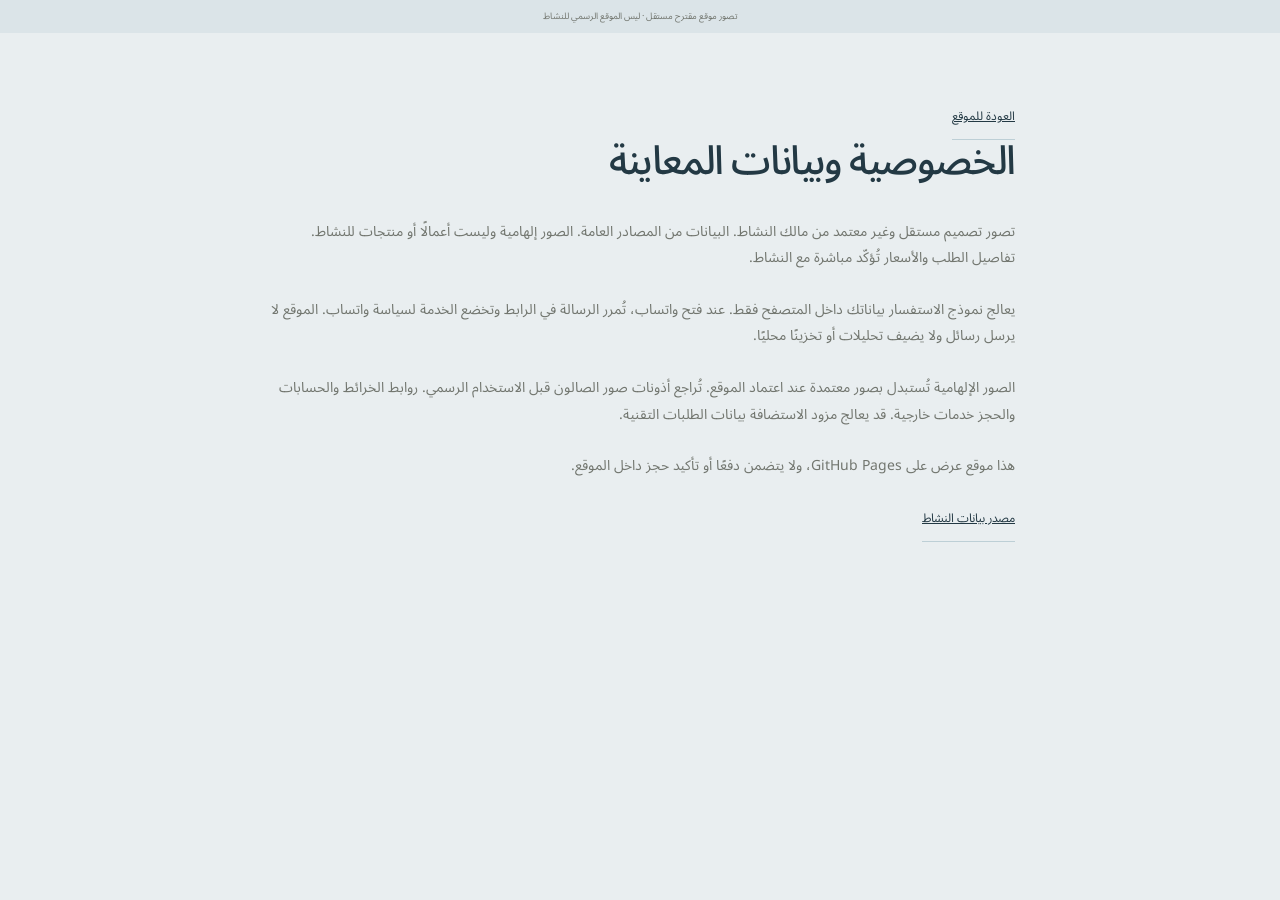
==== privacy.html @ e5d41677 "Build premium independent website concept" ====
<!doctype html><html lang="ar" dir="rtl"><head><meta charset="utf-8"><meta name="viewport" content="width=device-width,initial-scale=1"><meta name="robots" content="noindex,nofollow"><title>شاين لاب | الرياض</title><meta name="description" content="مغسلة شاين لاب في العوالي. حدّد نوع سيارتك واسأل عن خيارات الغسيل والخدمات المتاحة قبل زيارتك."><meta property="og:image" content="https://az212z.github.io/shinelab-alawali-riyadh/assets/car-road.webp"><link rel="icon" href="favicon.svg"><link rel="stylesheet" href="style.css?v=2"><script src="app.js" defer></script></head><body class="lab" dir="rtl"><a class="skip" href="#main">انتقل للمحتوى</a><div class="notice">تصور موقع مقترح مستقل · ليس الموقع الرسمي للنشاط</div><main class="legal"><a class="text-link" href="index.html">العودة للموقع</a><h1>الخصوصية وبيانات المعاينة</h1><p>تصور تصميم مستقل وغير معتمد من مالك النشاط. البيانات من المصادر العامة. الصور إلهامية وليست أعمالًا أو منتجات للنشاط. تفاصيل الطلب والأسعار تُؤكّد مباشرة مع النشاط.</p><p>يعالج نموذج الاستفسار بياناتك داخل المتصفح فقط. عند فتح واتساب، تُمرر الرسالة في الرابط وتخضع الخدمة لسياسة واتساب. الموقع لا يرسل رسائل ولا يضيف تحليلات أو تخزينًا محليًا.</p><p>الصور الإلهامية تُستبدل بصور معتمدة عند اعتماد الموقع. تُراجع أذونات صور الصالون قبل الاستخدام الرسمي. روابط الخرائط والحسابات والحجز خدمات خارجية. قد يعالج مزود الاستضافة بيانات الطلبات التقنية.</p><p>هذا موقع عرض على GitHub Pages، ولا يتضمن دفعًا أو تأكيد حجز داخل الموقع.</p><a class="text-link" href="https://linktr.ee/shinelab_riyadh" target="_blank" rel="noopener noreferrer">مصدر بيانات النشاط</a></main></body></html>
---- style.css ----
@import url('assets/fonts/arabic.css');@import url('assets/fonts/manrope.css');@import url('assets/fonts/serif.css');
:root{--bg:#f5f1e9;--ink:#2d362f;--accent:#89704f;--muted:#72766f;--panel:#e9e6dc;--line:#d7d7ca;--ease:cubic-bezier(.22,.68,0,1.04)}*{box-sizing:border-box}html{scroll-behavior:smooth;scroll-padding-top:35px}body{margin:0;background:var(--bg);color:var(--ink);font:14px/1.9 'Noto Sans Arabic',sans-serif}body[dir=ltr]{font-family:Manrope,sans-serif}a{color:inherit;text-decoration:none}button,input,select,textarea{font:inherit}button,a{touch-action:manipulation}img{display:block;width:100%;height:100%;object-fit:cover}h1,h2,h3,p{margin:0}h1,h2{font-weight:500;line-height:1.6;letter-spacing:-.035em}h1{font-size:clamp(42px,4.8vw,78px)}h2{font-size:clamp(32px,3.5vw,56px)}[dir=ltr] h1,[dir=ltr] h2{font-family:'Cormorant Garamond',serif;line-height:1.05;letter-spacing:-.035em}[dir=ltr] h1{font-size:clamp(64px,6vw,100px)}h3{font-size:21px;font-weight:500}em{font-style:normal;color:var(--accent)}p{color:var(--muted)}button{cursor:pointer}.wrap{width:min(1296px,calc(100% - 96px));margin:auto}.notice{font-size:9px;text-align:center;padding:8px;background:var(--panel);color:var(--muted)}.skip{position:absolute;top:-100px;left:20px;background:var(--ink);color:var(--bg);padding:15px;z-index:20}.skip:focus{top:5px}.nav{display:flex;align-items:center;gap:32px;padding:26px 0;border-bottom:1px solid var(--line);position:relative;z-index:5}.brand{font-family:Manrope,sans-serif;font-size:19px;letter-spacing:.12em;font-weight:700;line-height:1.3}.brand small{display:block;font:9px/1.8 'Noto Sans Arabic',sans-serif;letter-spacing:0;margin-top:5px}.links{display:flex;gap:26px;margin-inline-start:auto;font-size:12px}.language{font-size:12px;border-bottom:1px solid currentColor;padding:8px 4px}.nav-wa{font-size:12px;padding:10px 19px;border-radius:30px;background:var(--ink);color:var(--bg)}.menu{display:none;border:0;background:transparent;width:44px;height:44px;padding:10px}.menu i{height:1px;display:block;background:var(--ink);margin:6px 0;transition:transform .4s var(--ease)}.menu[aria-expanded=true] i:first-child{transform:translateY(3.5px) rotate(45deg)}.menu[aria-expanded=true] i:last-child{transform:translateY(-3.5px) rotate(-45deg)}.hero{padding-top:65px;padding-bottom:75px}.eyebrow{font-size:10px;letter-spacing:.07em;margin-bottom:26px;display:block;color:var(--accent)}.hero-copy p{max-width:510px;margin-top:22px;font-size:14px}.actions{display:flex;gap:24px;align-items:center;flex-wrap:wrap;margin-top:30px}.btn{display:inline-flex;align-items:center;justify-content:center;min-height:48px;padding:13px 27px;border:0;border-radius:5px;background:var(--ink);color:var(--bg);font-size:12px;font-weight:500;transition:transform .35s var(--ease)}.btn:hover{transform:translateY(-3px)}.btn:active{transform:scale(.98)}.text-link{border-bottom:1px solid var(--line);padding:10px 0;font-size:12px}.photo{padding:6px;background:color-mix(in srgb,var(--ink) 6%,var(--bg));border-radius:28px;overflow:hidden;min-width:0}.photo img{border-radius:22px}.note{font-size:9px;color:var(--muted);margin-top:12px;display:block}.hero-layout{display:grid;grid-template-columns:1fr 1fr;gap:80px;align-items:center}.hero-media{height:580px}.hero-minor{display:none}.hero-meta{display:flex;gap:30px;border-block:1px solid var(--line);padding:22px 0;font-size:11px;justify-content:space-between}.section{padding-block:110px}.section-head{display:flex;justify-content:space-between;align-items:end;gap:50px;margin-bottom:45px}.section-head p{max-width:340px;font-size:12px}.kicker{display:block;font:10px Manrope,sans-serif;letter-spacing:.16em;color:var(--accent);margin-bottom:18px}.about{display:grid;grid-template-columns:.7fr 1.3fr;gap:110px}.about p{font-size:18px;line-height:2.2;max-width:770px}.about .text-link{display:inline-block;margin-top:24px}.services{background:var(--panel)}.service-grid{display:grid;grid-template-columns:1.1fr 1fr;gap:20px}.service{padding:32px;border-radius:18px;background:var(--bg);box-shadow:inset 0 1px 0 color-mix(in srgb,var(--bg) 85%,white);display:grid;grid-template-columns:30px 1fr;gap:18px;transition:transform .4s var(--ease)}.service:hover{transform:translateY(-4px)}.service:first-child{grid-row:span 2;padding:42px;align-content:start}.service:first-child h3{font-size:29px}.service p{font-size:12px;margin-top:12px}.service-num{color:var(--accent);font:12px Manrope,sans-serif;padding-top:12px}.service small{display:inline-block;font-size:10px;margin-top:30px;padding-bottom:4px;border-bottom:1px solid var(--line)}.gallery-grid{display:grid;grid-template-columns:1.2fr .8fr;gap:35px;align-items:start}.gallery-grid figure{margin:0}.gallery-grid figure:nth-child(2){margin-top:100px}.gallery-grid figure:nth-child(3){width:70%;margin-top:-60px}.gallery-button{display:block;padding:6px;background:var(--panel);border:0;border-radius:22px;width:100%}.gallery-button img{height:460px;border-radius:16px}.gallery-grid figure:nth-child(2) img{height:360px}.gallery-grid figure:nth-child(3) img{height:310px}.gallery-grid figcaption{font-size:11px;margin-top:12px;color:var(--muted)}.brief{background:var(--ink);color:var(--bg);padding:75px;border-radius:30px;display:grid;grid-template-columns:1fr .8fr;gap:70px;align-items:center}.brief p{color:color-mix(in srgb,var(--bg) 70%,var(--ink));margin-top:20px;font-size:13px}.brief .btn{background:var(--bg);color:var(--ink)}.checklist{list-style:none;padding:0;margin:0}.checklist li{padding:15px 0;border-bottom:1px solid color-mix(in srgb,var(--bg) 20%,var(--ink));font-size:14px}.checklist span{font:10px Manrope,sans-serif;margin-inline-end:25px;opacity:.6}.faq{display:grid;grid-template-columns:.8fr 1.2fr;gap:100px}.faq details{border-bottom:1px solid var(--line);padding:21px 0}.faq summary{cursor:pointer;list-style:none;display:flex;justify-content:space-between;gap:15px;font-size:14px}.faq summary::-webkit-details-marker{display:none}.faq summary:after{content:'+';font:22px Manrope,sans-serif}.faq details[open] summary:after{content:'−'}.faq details p{font-size:12px;padding-top:18px}.contact{background:var(--panel)}.contact-grid{display:grid;grid-template-columns:1fr 1fr;gap:100px}.contact-copy>p{margin-top:24px;max-width:450px}.phone{font:28px/1.6 Manrope,sans-serif;direction:ltr;display:inline-block;margin-top:32px}.address{font-size:12px;margin-top:20px}.form-shell{padding:6px;background:color-mix(in srgb,var(--ink) 6%,var(--bg));border-radius:26px}form{padding:32px;background:var(--bg);border-radius:20px}form h3{margin-bottom:25px}.fields{display:grid;grid-template-columns:1fr 1fr;gap:20px}label{font-size:11px;display:flex;flex-direction:column;gap:8px}.full{grid-column:1/-1}input,select,textarea{font-size:12px;padding:13px;border:1px solid var(--line);background:var(--bg);color:var(--ink);border-radius:7px;width:100%;min-width:0;min-height:47px}textarea{min-height:110px;resize:vertical}.form-note{font-size:10px;margin-top:18px}.submit{width:100%;margin-top:23px}.result{margin-top:20px;border-top:1px solid var(--line);padding-top:20px}.result p{font-size:11px;white-space:pre-line;margin-bottom:20px}.feedback{font-size:11px;margin-top:14px}.footer{padding:50px 0 90px}.footer-top{display:flex;justify-content:space-between;align-items:center;gap:30px}.footer-links{display:flex;gap:24px;font-size:11px}.fine{border-top:1px solid var(--line);margin-top:32px;padding-top:20px;font-size:9px;max-width:900px}.whatsapp-fixed{position:fixed;bottom:22px;inset-inline-end:24px;z-index:8;padding:12px 25px;background:#204d3d;color:#fff;border:1px solid #dce6df44;border-radius:30px;font-size:12px;box-shadow:0 6px 24px #15201a12}.lightbox{border:0;background:var(--bg);color:var(--ink);padding:18px;border-radius:22px;max-width:90vw;max-height:92dvh}.lightbox::backdrop{background:#000a;backdrop-filter:blur(8px)}.lightbox img{max-height:72dvh;width:auto;max-width:83vw;object-fit:contain}.lightbox-top{display:flex;justify-content:space-between;align-items:center;padding-bottom:12px;gap:30px;font-size:12px}.close{border:0;background:var(--panel);padding:10px 20px;border-radius:20px}.legal{max-width:800px;margin:70px auto;padding:0 25px}.legal p{margin:25px 0}.legal h1{font-size:40px}.legal a{text-decoration:underline}:focus-visible{outline:3px solid var(--accent);outline-offset:5px}.motion .reveal{opacity:0;transform:translateY(24px);transition:opacity .7s var(--ease),transform .7s var(--ease)}.motion .reveal.visible{opacity:1;transform:none}
/* Ten visual directions, each with its own composition. */
.atelier{--bg:#f8f2eb;--ink:#46372d;--accent:#9c674b;--panel:#ede2d7;--line:#d9c9bb}.atelier .hero-media{border-radius:210px 210px 24px 24px;height:630px}.atelier .hero-media img{border-radius:205px 205px 18px 18px}.atelier .hero-copy{padding-inline-end:25px}.atelier .gallery-grid{grid-template-columns:1fr 1fr}.atelier .btn{border-radius:30px}
.club{--bg:#202726;--ink:#eee9dc;--accent:#c8ad76;--muted:#adb4aa;--panel:#2b3330;--line:#414b43}.club .hero-layout{grid-template-columns:.85fr 1.15fr;gap:70px}.club .hero-media{order:-1;height:610px;border-radius:8px;padding:8px}.club .hero-media img{border-radius:2px;filter:saturate(.65)}.club .hero-copy{padding-block:35px}.club .service-grid{grid-template-columns:1fr}.club .service:first-child{grid-row:auto;padding:32px}.club .service:first-child h3{font-size:21px}.club .brief{background:#c8ad76;color:#202726}.club .brief p{color:#384235}.club .brief .btn{background:#202726;color:#fff}.club .checklist li{border-color:#20272640}
.stone{--bg:#efeee9;--ink:#393e3d;--accent:#837b6d;--panel:#e2e1d9;--line:#c9c9c0}.stone .hero-layout{display:block}.stone .hero-copy{display:grid;grid-template-columns:1fr .65fr;gap:0 70px;align-items:end;margin-bottom:45px}.stone .hero-copy .eyebrow{grid-column:1/-1}.stone .hero-copy p{margin:0}.stone .hero-copy .actions{grid-column:2;grid-row:3}.stone .hero-media{height:470px;border-radius:4px}.stone .hero-media img{border-radius:0;object-position:50% 58%}.stone .hero h1{grid-row:2/4}.stone .gallery-grid figure:nth-child(2){margin-top:40px}.stone .service{border-radius:3px}
.petal{--bg:#f5eee9;--ink:#583c3e;--accent:#a97979;--panel:#ecded8;--line:#ddc9c4}.petal .hero-layout{grid-template-columns:1fr 1fr;gap:65px;align-items:center}.petal .hero-media{height:610px;border-radius:50% 50% 8px 8px;transform:rotate(-3deg)}.petal .hero-media img{border-radius:50% 50% 3px 3px}.petal .hero h1{font-size:clamp(44px,5.3vw,82px)}.petal .hero-copy{padding-inline-start:15px}.petal .btn{border-radius:30px}.petal .about{grid-template-columns:1fr 1fr}.petal .gallery-grid figure:nth-child(3){grid-column:1/-1;margin:0 20%;width:60%}
.occasion{--bg:#f1e4d6;--ink:#753d36;--accent:#a66a48;--panel:#e8d3c2;--line:#d1b5a0}.occasion .hero-layout{position:relative;display:block;min-height:650px;padding:55px}.occasion .hero-media{position:absolute;inset:0;height:100%;border-radius:25px}.occasion .hero-media img{filter:brightness(.65)}.occasion .hero-copy{position:relative;z-index:1;max-width:610px;color:#fff2e0;background:#4b251dcc;padding:35px 45px;border-radius:14px}.occasion .hero-copy p{color:#ebd8ca}.occasion .eyebrow,.occasion .hero em{color:#e5bb94}.occasion .hero .btn{background:#f4e5d5;color:#693b31}.occasion .hero .text-link{border-color:#ffffff50}.occasion .service-grid{grid-template-columns:1fr}.occasion .service:first-child{grid-row:auto}.occasion .service{grid-template-columns:50px 1fr;padding:30px 40px}.occasion .service:first-child h3{font-size:21px}
.linen{--bg:#f4f0e8;--ink:#44482e;--accent:#89865c;--panel:#e8e5d5;--line:#ccceba}.linen .hero-layout{grid-template-columns:.95fr 1.05fr;gap:45px}.linen .hero-media{height:500px;border-radius:100px 8px 8px 8px;order:-1}.linen .hero-media img{border-radius:95px 3px 3px 3px}.linen .hero-copy{padding-inline-start:20px}.linen .service-grid{grid-template-columns:1fr 1fr}.linen .gallery-grid figure:nth-child(2){margin-top:0}.linen .gallery-grid figure:nth-child(3){width:80%;margin-top:0;grid-column:1/-1;justify-self:center}
.lab{--bg:#e9eef0;--ink:#233944;--accent:#607f8a;--panel:#dbe4e8;--line:#bdcfd6}.lab .hero-layout{display:grid;grid-template-columns:1.2fr 1fr;gap:0;align-items:stretch;background:#233944;border-radius:22px;overflow:hidden}.lab .hero-copy{padding:60px 45px;color:#f4f8f8}.lab .hero-copy p{color:#b8c9d0}.lab .hero .eyebrow,.lab .hero em{color:#a1c5d0}.lab .hero .btn{background:#dcecef;color:#233944}.lab .hero-media{height:650px;border-radius:0;padding:0}.lab .hero-media img{border-radius:0;object-position:60% center}.lab .service{border-radius:3px}.lab .gallery-grid{gap:20px}
.road{--bg:#f4efe5;--ink:#292c31;--accent:#ac7946;--panel:#e9e0d2;--line:#d6c9b5}.road .hero-layout{display:flex;flex-direction:column;gap:40px;align-items:stretch}.road .hero-copy{display:grid;grid-template-columns:1.3fr 1fr;gap:0 60px;align-items:center}.road .hero-copy .eyebrow{grid-column:1/-1}.road .hero-copy .actions{grid-column:2}.road .hero h1{grid-row:2/4}.road .hero-media{height:400px;border-radius:18px}.road .hero-media img{border-radius:12px;object-position:50% 58%}.road .gallery-grid{grid-template-columns:1fr 1fr}.road .service-grid{grid-template-columns:1fr}.road .service:first-child{grid-row:auto;padding:32px}.road .service:first-child h3{font-size:21px}
.mobile{--bg:#f0f3eb;--ink:#324a3d;--accent:#769274;--panel:#e0e8da;--line:#c5d4c0}.mobile .hero-layout{position:relative;display:flex;align-items:end;min-height:680px;padding:35px}.mobile .hero-media{position:absolute;inset:0;height:100%;border-radius:28px}.mobile .hero-media img{filter:brightness(.8)}.mobile .hero-copy{z-index:1;position:relative;background:var(--bg);padding:35px 45px;border-radius:18px;max-width:620px}.mobile .hero h1{font-size:clamp(42px,4.4vw,64px)}.mobile .hero-copy p{font-size:12px}.mobile .hero .eyebrow{margin-bottom:12px}.mobile .btn{border-radius:30px}.mobile .gallery-grid figure:nth-child(2){margin-top:35px}
.violet{--bg:#f1eef5;--ink:#443d56;--accent:#8a779c;--panel:#e5e0ec;--line:#cfc5db}.violet .hero-layout{grid-template-columns:1fr .9fr;gap:100px}.violet .hero-media{height:580px;border-radius:180px 180px 25px 25px}.violet .hero-media img{border-radius:175px 175px 20px 20px}.violet .btn{border-radius:30px}.violet .service-grid{grid-template-columns:1fr}.violet .service:first-child{grid-row:auto;padding:32px}.violet .service:first-child h3{font-size:21px}
@media(max-width:1100px){.wrap{width:calc(100% - 56px)}.nav{gap:18px}.links{gap:18px}.nav-wa{display:none}.hero-layout{gap:40px!important}.hero h1{font-size:52px}[dir=ltr] .hero h1{font-size:72px}.about,.contact-grid,.faq{gap:50px}.hero-media{height:520px!important}.hero-copy{padding-inline:0!important}.lab .hero-copy{padding:40px!important}.brief{padding:45px;gap:40px}.occasion .hero-copy,.mobile .hero-copy{z-index:1;padding:30px!important}.occasion .hero-media,.mobile .hero-media{height:100%!important}}
@media(max-width:767px){body{font-size:13px}.wrap{width:calc(100% - 32px)}.nav{padding:18px 0;gap:14px}.brand{font-size:15px;max-width:200px}.brand small{font-size:8px}.menu{display:block;flex-shrink:0}.language{margin-inline-start:auto}.links{display:none;position:absolute;top:90px;inset-inline:0;flex-direction:column;background:var(--bg);border:1px solid var(--line);border-radius:20px;padding:25px;font-size:16px}.links.open{display:flex}.links a{padding:10px}.menu{margin-inline-start:auto}.language~.menu{margin-inline-start:0}.hero{padding:38px 0 42px}.hero-layout{display:flex!important;flex-direction:column!important;gap:30px!important;min-height:0!important;padding:0!important}.hero-copy{display:block!important;padding:0!important}.hero h1,.petal .hero h1,.mobile .hero h1{font-size:clamp(34px,9.5vw,49px);line-height:1.65}[dir=ltr] .hero h1{font-size:clamp(54px,13vw,70px)}.hero-copy p{font-size:12px;margin-top:18px!important}.eyebrow{font-size:9px;margin-bottom:17px}.actions{margin-top:23px;gap:20px}.btn{font-size:11px;padding:13px 22px}.hero-media{height:380px!important;order:0!important;width:100%;position:relative!important;inset:auto!important;transform:none!important}.hero-meta{gap:20px;font-size:9px;flex-wrap:wrap;justify-content:start;padding:20px 0}.hero-minor{display:none}.section{padding-block:70px}.section-head{display:block;margin-bottom:30px}.section-head p{margin-top:18px;max-width:100%}h2{font-size:33px}.about{display:block}.about p{font-size:15px;margin-top:25px}.service-grid{grid-template-columns:1fr!important;gap:14px}.service,.service:first-child{grid-row:auto!important;padding:25px!important;grid-template-columns:24px 1fr!important;gap:13px}.service h3,.service:first-child h3{font-size:20px!important}.service small{margin-top:20px}.gallery-grid{grid-template-columns:1fr!important;gap:26px!important}.gallery-grid figure:nth-child(n){width:100%!important;margin:0!important;grid-column:auto!important}.gallery-button img,.gallery-grid figure:nth-child(n) img{height:320px!important}.brief{padding:28px 25px;display:block;border-radius:20px}.brief h2{font-size:30px}.checklist{margin-top:30px}.checklist li{font-size:12px}.faq{display:block}.faq>div+div{margin-top:20px}.faq summary{font-size:12px}.contact-grid{grid-template-columns:1fr;gap:35px}.contact-copy p{font-size:12px}.phone{font-size:25px}.fields{gap:16px}form{padding:25px 19px}.footer-top{display:block}.footer-links{margin-top:25px;flex-wrap:wrap;gap:20px}.whatsapp-fixed{bottom:14px;inset-inline-end:14px;font-size:11px;padding:11px 22px}.fine{font-size:9px}.atelier .hero-media{height:430px!important}.club .hero-media{height:430px!important}.stone .hero-copy,.road .hero-copy{margin-bottom:0}.stone .hero-media{height:340px!important}.petal .hero-media{height:450px!important}.occasion .hero-layout,.mobile .hero-layout{background:none}.occasion .hero-copy{background:var(--ink);padding:28px!important;border-radius:18px}.occasion .hero-media,.mobile .hero-media{height:370px!important}.occasion .hero-media img,.mobile .hero-media img{filter:none}.linen .hero-media{height:340px!important}.lab .hero-layout{gap:0!important}.lab .hero-copy{padding:30px!important}.lab .hero-media{height:330px!important}.mobile .hero-copy{z-index:1;padding:0!important}.violet .hero-media{height:420px!important}}
@media(prefers-reduced-motion:reduce){html{scroll-behavior:auto}*,*:before,*:after{transition:none!important;animation:none!important}.motion .reveal{opacity:1;transform:none}}

.club .brief .kicker{color:#324035}
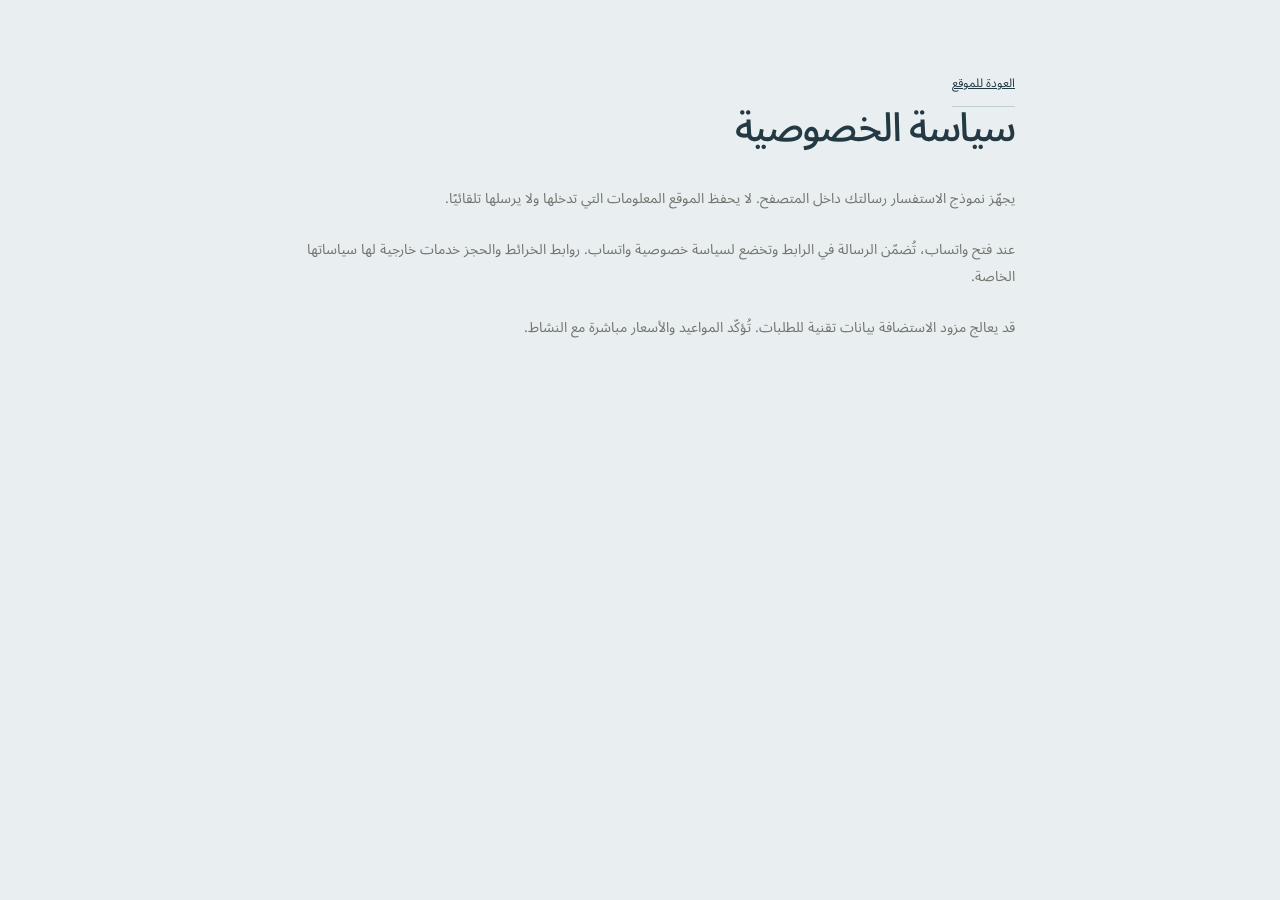
==== commit 0f408f3e: "Remove design-preview notices and source links from customer pages" ====
--- a/privacy.html
+++ b/privacy.html
@@ -1 +1 @@
-<!doctype html><html lang="ar" dir="rtl"><head><meta charset="utf-8"><meta name="viewport" content="width=device-width,initial-scale=1"><meta name="robots" content="noindex,nofollow"><title>شاين لاب | الرياض</title><meta name="description" content="مغسلة شاين لاب في العوالي. حدّد نوع سيارتك واسأل عن خيارات الغسيل والخدمات المتاحة قبل زيارتك."><meta property="og:image" content="https://az212z.github.io/shinelab-alawali-riyadh/assets/car-road.webp"><link rel="icon" href="favicon.svg"><link rel="stylesheet" href="style.css?v=2"><script src="app.js" defer></script></head><body class="lab" dir="rtl"><a class="skip" href="#main">انتقل للمحتوى</a><div class="notice">تصور موقع مقترح مستقل · ليس الموقع الرسمي للنشاط</div><main class="legal"><a class="text-link" href="index.html">العودة للموقع</a><h1>الخصوصية وبيانات المعاينة</h1><p>تصور تصميم مستقل وغير معتمد من مالك النشاط. البيانات من المصادر العامة. الصور إلهامية وليست أعمالًا أو منتجات للنشاط. تفاصيل الطلب والأسعار تُؤكّد مباشرة مع النشاط.</p><p>يعالج نموذج الاستفسار بياناتك داخل المتصفح فقط. عند فتح واتساب، تُمرر الرسالة في الرابط وتخضع الخدمة لسياسة واتساب. الموقع لا يرسل رسائل ولا يضيف تحليلات أو تخزينًا محليًا.</p><p>الصور الإلهامية تُستبدل بصور معتمدة عند اعتماد الموقع. تُراجع أذونات صور الصالون قبل الاستخدام الرسمي. روابط الخرائط والحسابات والحجز خدمات خارجية. قد يعالج مزود الاستضافة بيانات الطلبات التقنية.</p><p>هذا موقع عرض على GitHub Pages، ولا يتضمن دفعًا أو تأكيد حجز داخل الموقع.</p><a class="text-link" href="https://linktr.ee/shinelab_riyadh" target="_blank" rel="noopener noreferrer">مصدر بيانات النشاط</a></main></body></html>+<!doctype html><html lang="ar" dir="rtl"><head><meta charset="utf-8"><meta name="viewport" content="width=device-width,initial-scale=1"><meta name="robots" content="noindex,nofollow"><title>شاين لاب | الرياض</title><meta name="description" content="مغسلة شاين لاب في العوالي. حدّد نوع سيارتك واسأل عن خيارات الغسيل والخدمات المتاحة قبل زيارتك."><meta property="og:image" content="https://az212z.github.io/shinelab-alawali-riyadh/assets/car-road.webp"><link rel="icon" href="favicon.svg"><link rel="stylesheet" href="style.css?v=2"><script src="app.js" defer></script></head><body class="lab" dir="rtl"><a class="skip" href="#main">انتقل للمحتوى</a><main class="legal"><a class="text-link" href="index.html">العودة للموقع</a><h1>سياسة الخصوصية</h1><p>يجهّز نموذج الاستفسار رسالتك داخل المتصفح. لا يحفظ الموقع المعلومات التي تدخلها ولا يرسلها تلقائيًا.</p><p>عند فتح واتساب، تُضمّن الرسالة في الرابط وتخضع لسياسة خصوصية واتساب. روابط الخرائط والحجز خدمات خارجية لها سياساتها الخاصة.</p><p>قد يعالج مزود الاستضافة بيانات تقنية للطلبات. تُؤكّد المواعيد والأسعار مباشرة مع النشاط.</p></main></body></html>
